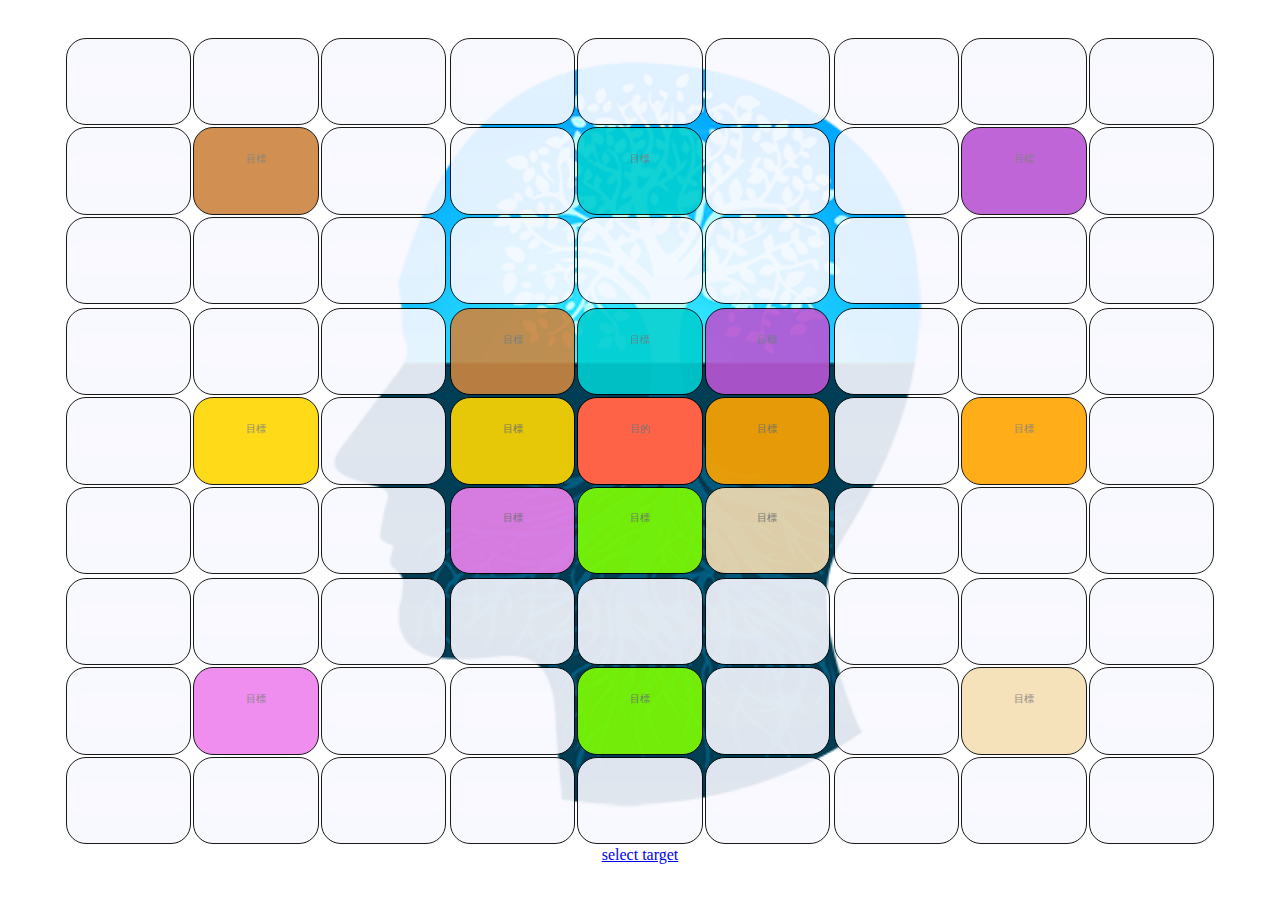
==== chart.html @ 14bfb6c2 "1121_2" ====
<!DOCTYPE html>
<html lang="ja">

<head>
    <meta charset="UTF-8">
    <meta name="viewport" content="width=device-width, initial-scale=1.0">
    <link rel="stylesheet" href="chart.css">
    <script src="https://ajax.googleapis.com/ajax/libs/jquery/3.2.1/jquery.min.js"></script>

    <title>MINDset</title>
</head>

<body>
    <!-- <header>
        <h1 class="title">Always Ask "Why me ?" </h1>
        <ul class="list">
            <li id="clear">All Clear</li>
            <li id="restart"><a href="./index.html">restart</a></li>
        </ul>
    </header> -->
    <main id="data">
        <div class="box">
            <!-- 表の上の列-->
            <table>
                <!-- 表の上の左-->
                <tr>
                    <td><textarea id="sub_1_1"></textarea></td>
                    <td><textarea id="sub_1_2"></textarea></td>
                    <td><textarea id="sub_1_3"></textarea></td>

                </tr>
                <tr>
                    <td><textarea id="sub_1_4"></textarea></td>
                    <td class="sub_target1"><textarea id="sub_1" class="sub_target1" placeholder="目標"></textarea>
                    </td>
                    <td><textarea id="sub_1_5"></textarea></td>
                </tr>
                <tr>
                    <td><textarea id="sub_1_6"></textarea></td>
                    <td><textarea id="sub_1_7"></textarea></td>
                    <td><textarea id="sub_1_8"></textarea></td>
                </tr>
            </table>
            <table>
                <!-- 表の上の真ん中-->
                <tr>
                    <td><textarea id="sub_2_1"></textarea></td>
                    <td><textarea id="sub_2_2"></textarea></td>
                    <td><textarea id="sub_2_3"></textarea></td>
                </tr>
                <tr>
                    <td><textarea id="sub_2_4"></textarea></td>
                    <td class="sub_target2"><textarea id="sub_2" class="sub_target2" placeholder="目標"></textarea>
                    </td>
                    <td><textarea id="sub_2_5"></textarea></td>
                </tr>
                <tr>
                    <td><textarea id="sub_2_6"></textarea></td>
                    <td><textarea id="sub_2_7"></textarea></td>
                    <td><textarea id="sub_2_8"></textarea></td>
                </tr>
            </table>
            <table>
                <!-- 表の上の右-->
                <tr>
                    <td><textarea id="sub_3_1"></textarea></td>
                    <td><textarea id="sub_3_2"></textarea></td>
                    <td><textarea id="sub_3_3"></textarea></td>
                </tr>
                <tr>
                    <td><textarea id="sub_3_4"></textarea></td>
                    <td class="sub_target3"><textarea id="sub_3" class="sub_target3" placeholder="目標"></textarea>
                    <td><textarea id="sub_3_5"></textarea></td>
                </tr>
                <tr>
                    <td><textarea id="sub_3_6"></textarea></td>
                    <td><textarea id="sub_3_7"></textarea></td>
                    <td><textarea id="sub_3_8"></textarea></td>
                </tr>
            </table>
        </div>
        <div class="box">
            <!-- 表の2番目の列-->
            <table>
                <!-- 表の2番目の左-->
                <tr>
                    <td><textarea id="sub_4_1"></textarea></td>
                    <td><textarea id="sub_4_2"></textarea></td>
                    <td><textarea id="sub_4_3"></textarea></td>
                </tr>
                <tr>
                    <td><textarea id="sub_4_4"></textarea></td>
                    <td class="sub_target4"><textarea id="sub_4" class="sub_target4" style="border:none"
                            placeholder="目標"></textarea>
                    </td>
                    <td><textarea id="sub_4_5"></textarea></td>
                </tr>
                <tr>
                    <td><textarea id="sub_4_6"></textarea></td>
                    <td><textarea id="sub_4_7"></textarea></td>
                    <td><textarea id="sub_4_8"></textarea></td>
                </tr>
            </table>
            <table>
                <!-- 表の2番目の真ん中-->
                <tr>
                    <td class="sub_target1"><textarea id="sub_target1" class="sub_target1" placeholder="目標"></textarea>
                    </td>
                    <td class="sub_target2"><textarea id="sub_target2" class="sub_target2" placeholder="目標"></textarea>
                    </td>
                    <td class="sub_target3"><textarea id="sub_target3" class="sub_target3" placeholder="目標"></textarea>
                    </td>
                </tr>
                <tr>
                    <td class="sub_target4"><textarea id="sub_target4" class="sub_target4" placeholder="目標"></textarea>
                    </td>
                    <td class="main_target"><textarea id="main_target" class="main_target" placeholder="目的"
                            autofocus></textarea>
                    </td>
                    <td class="sub_target5"><textarea id="sub_target5" class="sub_target5" placeholder="目標"></textarea>
                    </td>
                </tr>
                <tr>
                    <td class="sub_target6"><textarea id="sub_target6" class="sub_target6" placeholder="目標"></textarea>
                    </td>
                    <td class="sub_target7"><textarea id="sub_target7" class="sub_target7" placeholder="目標"></textarea>
                    </td>
                    <td class="sub_target8"><textarea id="sub_target8" class="sub_target8" placeholder="目標"></textarea>
                    </td>
                </tr>
            </table>
            <table>
                <!-- 表の2番目の右-->
                <tr>
                    <td><textarea id="sub_5_1"></textarea></td>
                    <td><textarea id="sub_5_2"></textarea></td>
                    <td><textarea id="sub_5_3"></textarea></td>
                </tr>
                <tr>
                    <td><textarea id="sub_5_4"></textarea></td>
                    <td class="sub_target5"><textarea id="sub_5" class="sub_target5" placeholder="目標"></textarea>
                    <td><textarea id="sub_5_5"></textarea></td>
                </tr>
                <tr>
                    <td><textarea id="sub_5_6"></textarea></td>
                    <td><textarea id="sub_5_7"></textarea></td>
                    <td><textarea id="sub_5_8"></textarea></td>
            </table>
        </div>
        <div class="box">
            <!-- 表の3番目の列-->
            <table>
                <!-- 表の3番目の左-->
                <tr>
                    <td><textarea id="sub_6_1"></textarea></td>
                    <td><textarea id="sub_6_2"></textarea></td>
                    <td><textarea id="sub_6_3"></textarea></td>
                </tr>
                <tr>
                    <td><textarea id="sub_6_4"></textarea></td>
                    <td class="sub_target6"><textarea id="sub_6" class="sub_target6" placeholder="目標"></textarea>
                    <td><textarea id="sub_6_5"></textarea></td>
                </tr>
                <tr>
                    <td><textarea id="sub_6_6"></textarea></td>
                    <td><textarea id="sub_6_7"></textarea></td>
                    <td><textarea id="sub_6_8"></textarea></td>
                </tr>
            </table>
            <table>
                <!-- 表の3番目の真ん中-->
                <tr>
                    <td><textarea id="sub_7_1"></textarea></td>
                    <td><textarea id="sub_7_2"></textarea></td>
                    <td><textarea id="sub_7_3"></textarea></td>
                </tr>
                <tr>
                    <td><textarea id="sub_7_4"></textarea></td>
                    <td class="sub_target7"><textarea id="sub_7" class="sub_target7" placeholder="目標"></textarea>
                    </td>
                    <td><textarea id="sub_7_5"></textarea></td>
                </tr>
                <tr>
                    <td><textarea id="sub_7_6"></textarea></td>
                    <td><textarea id="sub_7_7"></textarea></td>
                    <td><textarea id="sub_7_8"></textarea></td>
                </tr>
            </table>
            <table>
                <!-- 表の3番目の右-->
                <tr>
                    <td><textarea id="sub_8_1"></textarea></td>
                    <td><textarea id="sub_8_2"></textarea></td>
                    <td><textarea id="sub_8_3"></textarea></td>
                </tr>
                <tr>
                    <td><textarea id="sub_8_4"></textarea></td>
                    <td class="sub_target8"><textarea id="sub_8" class="sub_target8" placeholder="目標"></textarea>
                    </td>
                    <td><textarea id="sub_8_5"></textarea></td>
                </tr>
                <tr>
                    <td><textarea id="sub_8_6"></textarea></td>
                    <td><textarea id="sub_8_7"></textarea></td>
                    <td><textarea id="sub_8_8"></textarea></td>
                </tr>
            </table>
        </div>
    </main>

    <footer><a href="./index.html">select target</a></footer>
    <!-- <script src="https://cdnjs.cloudflare.com/ajax/libs/jquery-cookie/1.4.1/jquery.cookie.js"></script> -->
    <script>

        /////////////////////////////// main_target//////////////////////////////////
        $(function () {
            //1.Save クリックイベント
            $('textarea').keyup(function () {
                // const text = $('#main_target').val();
                const data = {

                    main: $('#main_target').val(),
                    sub1: $('#sub_target1').val(),
                    sub2: $('#sub_target2').val(),
                    sub3: $('#sub_target3').val(),
                    sub4: $('#sub_target4').val(),
                    sub5: $('#sub_target5').val(),
                    sub6: $('#sub_target6').val(),
                    sub7: $('#sub_target7').val(),
                    sub8: $('#sub_target8').val(),
                    ////////////あってもなくても///////////////////////
                    // sub_1: $('#sub_1').val(),
                    // sub_2: $('#sub_2').val(),
                    // sub_3: $('#sub_3').val(),
                    // sub_4: $('#sub_4').val(),
                    // sub_5: $('#sub_5').val(),
                    // sub_6: $('#sub_6').val(),
                    // sub_7: $('#sub_7').val(),
                    // sub_8: $('#sub_8').val(),
                    sub_1_1: $('#sub_1_1').val(),
                    sub_1_2: $('#sub_1_2').val(),
                    sub_1_3: $('#sub_1_3').val(),
                    sub_1_4: $('#sub_1_4').val(),
                    sub_1_5: $('#sub_1_5').val(),
                    sub_1_6: $('#sub_1_6').val(),
                    sub_1_7: $('#sub_1_7').val(),
                    sub_1_8: $('#sub_1_8').val(),
                    sub_2_1: $('#sub_2_1').val(),
                    sub_2_2: $('#sub_2_2').val(),
                    sub_2_3: $('#sub_2_3').val(),
                    sub_2_4: $('#sub_2_4').val(),
                    sub_2_5: $('#sub_2_5').val(),
                    sub_2_6: $('#sub_2_6').val(),
                    sub_2_7: $('#sub_2_7').val(),
                    sub_2_8: $('#sub_2_8').val(),
                    sub_3_1: $('#sub_3_1').val(),
                    sub_3_2: $('#sub_3_2').val(),
                    sub_3_3: $('#sub_3_3').val(),
                    sub_3_4: $('#sub_3_4').val(),
                    sub_3_5: $('#sub_3_5').val(),
                    sub_3_6: $('#sub_3_6').val(),
                    sub_3_7: $('#sub_3_7').val(),
                    sub_3_8: $('#sub_3_8').val(),
                    sub_4_1: $('#sub_4_1').val(),
                    sub_4_2: $('#sub_4_2').val(),
                    sub_4_3: $('#sub_4_3').val(),
                    sub_4_4: $('#sub_4_4').val(),
                    sub_4_5: $('#sub_4_5').val(),
                    sub_4_6: $('#sub_4_6').val(),
                    sub_4_7: $('#sub_4_7').val(),
                    sub_4_8: $('#sub_4_8').val(),
                    sub_5_1: $('#sub_5_1').val(),
                    sub_5_2: $('#sub_5_2').val(),
                    sub_5_3: $('#sub_5_3').val(),
                    sub_5_4: $('#sub_5_4').val(),
                    sub_5_5: $('#sub_5_5').val(),
                    sub_5_6: $('#sub_5_6').val(),
                    sub_5_7: $('#sub_5_7').val(),
                    sub_5_8: $('#sub_5_8').val(),
                    sub_6_1: $('#sub_6_1').val(),
                    sub_6_2: $('#sub_6_2').val(),
                    sub_6_3: $('#sub_6_3').val(),
                    sub_6_4: $('#sub_6_4').val(),
                    sub_6_5: $('#sub_6_5').val(),
                    sub_6_6: $('#sub_6_6').val(),
                    sub_6_7: $('#sub_6_7').val(),
                    sub_6_8: $('#sub_6_8').val(),
                    sub_7_1: $('#sub_7_1').val(),
                    sub_7_2: $('#sub_7_2').val(),
                    sub_7_3: $('#sub_7_3').val(),
                    sub_7_4: $('#sub_7_4').val(),
                    sub_7_5: $('#sub_7_5').val(),
                    sub_7_6: $('#sub_7_6').val(),
                    sub_7_7: $('#sub_7_7').val(),
                    sub_7_8: $('#sub_7_8').val(),
                    sub_8_1: $('#sub_8_1').val(),
                    sub_8_2: $('#sub_8_2').val(),
                    sub_8_3: $('#sub_8_3').val(),
                    sub_8_4: $('#sub_8_4').val(),
                    sub_8_5: $('#sub_8_5').val(),
                    sub_8_6: $('#sub_8_6').val(),
                    sub_8_7: $('#sub_8_7').val(),
                    sub_8_8: $('#sub_8_8').val(),
                }
                console.log(data);
                const jasonData = JSON.stringify(data);
                console.log(jasonData);
                localStorage.setItem('memo', jasonData);
                // localStorage.setItem('memo', text);



                getValue();
                var $formObject = document.getElementById("sub_target1");
                for (var $i = 0; $i < $formObject.length; $i++) {
                    $formObject.elements[$i].onkeyup = function () {
                        getValue();
                    };
                    $formObject.elements[$i].onchange = function () {
                        getValue();
                    };
                }
                document.getElementById("sub_1").innerHTML = $formObject.length;

                function getValue() {
                    var $formObject = document.getElementById("sub_target1").value;
                    console.log($formObject);
                    document.getElementById("sub_1").value = $formObject;
                }
                getValue();
                var $formObject = document.getElementById("sub_target2");
                for (var $i = 0; $i < $formObject.length; $i++) {
                    $formObject.elements[$i].onkeyup = function () {
                        getValue();
                    };
                    $formObject.elements[$i].onchange = function () {
                        getValue();
                    };
                }
                document.getElementById("sub_2").innerHTML = $formObject.length;
                // }
                function getValue() {
                    var $formObject = document.getElementById("sub_target2").value;
                    console.log($formObject);
                    document.getElementById("sub_2").value = $formObject;
                }
            });
            //2.clear クリックイベント
            $('#clear').on('click', function () {
                localStorage.removeItem('memo');

                $('#main_target').val('')
                $('#sub_target1').val('')
                $('#sub_target2').val('')
                $('#sub_target3').val('')
                $('#sub_target4').val('')
                $('#sub_target5').val('')
                $('#sub_target6').val('')
                $('#sub_target7').val('')
                $('#sub_target8').val('')
                ////////////あってもなくても///////////////////////
                // $('#sub_1').val('')
                // $('#sub_2').val('')
                // $('#sub_3').val('')
                // $('#sub_4').val('')
                // $('#sub_5').val('')
                // $('#sub_6').val('')
                // $('#sub_7').val('')
                // $('#sub_8').val('')
                $('#sub_1_1').val('')
                $('#sub_1_2').val('')
                $('#sub_1_3').val('')
                $('#sub_1_4').val('')
                $('#sub_1_5').val('')
                $('#sub_1_6').val('')
                $('#sub_1_7').val('')
                $('#sub_1_8').val('')
                $('#sub_1_1').val('')
                $('#sub_2_2').val('')
                $('#sub_2_3').val('')
                $('#sub_2_4').val('')
                $('#sub_2_5').val('')
                $('#sub_2_6').val('')
                $('#sub_2_7').val('')
                $('#sub_2_8').val('')
                $('#sub_3_1').val('')
                $('#sub_3_2').val('')
                $('#sub_3_3').val('')
                $('#sub_3_4').val('')
                $('#sub_3_5').val('')
                $('#sub_3_6').val('')
                $('#sub_3_7').val('')
                $('#sub_3_8').val('')
                $('#sub_4_1').val('')
                $('#sub_4_2').val('')
                $('#sub_4_3').val('')
                $('#sub_4_4').val('')
                $('#sub_4_5').val('')
                $('#sub_4_6').val('')
                $('#sub_4_7').val('')
                $('#sub_4_8').val('')
                $('#sub_5_1').val('')
                $('#sub_5_2').val('')
                $('#sub_5_3').val('')
                $('#sub_5_4').val('')
                $('#sub_5_5').val('')
                $('#sub_5_6').val('')
                $('#sub_5_7').val('')
                $('#sub_5_8').val('')
                $('#sub_6_1').val('')
                $('#sub_6_2').val('')
                $('#sub_6_3').val('')
                $('#sub_6_4').val('')
                $('#sub_6_5').val('')
                $('#sub_6_6').val('')
                $('#sub_6_7').val('')
                $('#sub_6_8').val('')
                $('#sub_7_1').val('')
                $('#sub_7_2').val('')
                $('#sub_7_3').val('')
                $('#sub_7_4').val('')
                $('#sub_7_5').val('')
                $('#sub_7_6').val('')
                $('#sub_7_7').val('')
                $('#sub_7_8').val('')
                $('#sub_8_1').val('')
                $('#sub_8_2').val('')
                $('#sub_8_3').val('')
                $('#sub_8_4').val('')
                $('#sub_8_5').val('')
                $('#sub_8_6').val('')
                $('#sub_8_7').val('')
                $('#sub_8_8').val('')
            });
            //3.ページ読み込み：保存データ取得表示
            if (localStorage.getItem('memo')) {
                const jasonData = localStorage.getItem('memo');
                console.log(jasonData);
                const data = JSON.parse(jasonData);
                console.log(data);

                $('#main_target').val(data.main);
                $('#sub_target1').val(data.sub1);
                $('#sub_target2').val(data.sub2);
                $('#sub_target3').val(data.sub3);
                $('#sub_target4').val(data.sub4);
                $('#sub_target5').val(data.sub5);
                $('#sub_target6').val(data.sub6);
                $('#sub_target7').val(data.sub7);
                $('#sub_target8').val(data.sub8);
                $('#sub_1').val(data.sub1);
                $('#sub_2').val(data.sub2);
                $('#sub_3').val(data.sub3);
                $('#sub_4').val(data.sub4);
                $('#sub_5').val(data.sub5);
                $('#sub_6').val(data.sub6);
                $('#sub_7').val(data.sub7);
                $('#sub_8').val(data.sub8);
                $('#sub_1_1').val(data.sub_1_1);
                $('#sub_1_2').val(data.sub_1_2);
                $('#sub_1_3').val(data.sub_1_3);
                $('#sub_1_4').val(data.sub_1_4);
                $('#sub_1_5').val(data.sub_1_5);
                $('#sub_1_6').val(data.sub_1_6);
                $('#sub_1_7').val(data.sub_1_7);
                $('#sub_1_8').val(data.sub_1_8);
                $('#sub_2_1').val(data.sub_2_1);
                $('#sub_2_2').val(data.sub_2_2);
                $('#sub_2_3').val(data.sub_2_3);
                $('#sub_2_4').val(data.sub_2_4);
                $('#sub_2_5').val(data.sub_2_5);
                $('#sub_2_6').val(data.sub_2_6);
                $('#sub_2_7').val(data.sub_2_7);
                $('#sub_2_8').val(data.sub_2_8);
                $('#sub_3_1').val(data.sub_3_1);
                $('#sub_3_2').val(data.sub_3_2);
                $('#sub_3_3').val(data.sub_3_3);
                $('#sub_3_4').val(data.sub_3_4);
                $('#sub_3_5').val(data.sub_3_5);
                $('#sub_3_6').val(data.sub_3_6);
                $('#sub_3_7').val(data.sub_3_7);
                $('#sub_3_8').val(data.sub_3_8);
                $('#sub_4_1').val(data.sub_4_1);
                $('#sub_4_2').val(data.sub_4_2);
                $('#sub_4_3').val(data.sub_4_3);
                $('#sub_4_4').val(data.sub_4_4);
                $('#sub_4_5').val(data.sub_4_5);
                $('#sub_4_6').val(data.sub_4_6);
                $('#sub_4_7').val(data.sub_4_7);
                $('#sub_4_8').val(data.sub_4_8);
                $('#sub_5_1').val(data.sub_5_1);
                $('#sub_5_2').val(data.sub_5_2);
                $('#sub_5_3').val(data.sub_5_3);
                $('#sub_5_4').val(data.sub_5_4);
                $('#sub_5_5').val(data.sub_5_5);
                $('#sub_5_6').val(data.sub_5_6);
                $('#sub_5_7').val(data.sub_5_7);
                $('#sub_5_8').val(data.sub_5_8);
                $('#sub_6_1').val(data.sub_6_1);
                $('#sub_6_2').val(data.sub_6_2);
                $('#sub_6_3').val(data.sub_6_3);
                $('#sub_6_4').val(data.sub_6_4);
                $('#sub_6_5').val(data.sub_6_5);
                $('#sub_6_6').val(data.sub_6_6);
                $('#sub_6_7').val(data.sub_6_7);
                $('#sub_6_8').val(data.sub_6_8);
                $('#sub_7_1').val(data.sub_7_1);
                $('#sub_7_2').val(data.sub_7_2);
                $('#sub_7_3').val(data.sub_7_3);
                $('#sub_7_4').val(data.sub_7_4);
                $('#sub_7_5').val(data.sub_7_5);
                $('#sub_7_6').val(data.sub_7_6);
                $('#sub_7_7').val(data.sub_7_7);
                $('#sub_7_8').val(data.sub_7_8);
                $('#sub_8_1').val(data.sub_8_1);
                $('#sub_8_2').val(data.sub_8_2);
                $('#sub_8_3').val(data.sub_8_3);
                $('#sub_8_4').val(data.sub_8_4);
                $('#sub_8_5').val(data.sub_8_5);
                $('#sub_8_6').val(data.sub_8_6);
                $('#sub_8_7').val(data.sub_8_7);
                $('#sub_8_8').val(data.sub_8_8);
            }
        });

    </script>
</body>

</html>
---- chart.css ----
body{
    height:100vh;
    /* background-color: rgba(50, 141, 239, 0.831); */
    display: flex;
    justify-content: center;
    align-items: center; 
    flex-direction: column;
    /* background-repeat: no-repeat;
    background-size: contain; */
    margin: 0%;
}
main{
    background-image: url(img/mind.png);
     background-repeat: no-repeat;
    background-size: cover;
    background-position: center;
    /* background-color: honeydew; */
    width: 90vw;
    height: 90vmin;
}

.main_target{
    background-color: tomato;
    position: relative;
    opacity: 1;
    font: weight 1200;
}
.sub_target1{
    background-color:peru;
    /* opacity: 0.8; */
}
.sub_target2{
    background-color: darkturquoise;
    /* opacity: 0.8; */
}
.sub_target3{
    background-color: mediumorchid;
    /* opacity: 0.8; */
}
.sub_target4{
    background-color: gold;
    /* opacity: 0.8; */
}
.sub_target5{
    background-color:orange;
    /* opacity: 0.8; */
}
.sub_target6{
    background-color: violet;
    /* opacity: 0.8; */
}
.sub_target7{
    background-color:chartreuse;
    /* opacity: 0.8; */
}
.sub_target8{
    background-color:wheat;
    /* opacity: 0.8; */
}

.box{
    display: flex;
    justify-content: center;
    align-items: center;
    width: 90vw;
    height: calc(90vmin/3);
    padding: 0%;
    margin: 0%;
}
table{
    width: calc(90vw / 3);
    height: 100%;
    padding: 0%;
    margin: 0%;
}
td{
    background-color: ghostwhite;
    border: solid 0.1px;
    width: calc(100% / 9) ;
    height: calc(100% / 9) ;
    border-radius: 20px;
    padding: 0%;
    margin: 0%;
    opacity: .9;
}

textarea {
  width: 100%;
  height: 40%;
  resize: none;          
  box-sizing: border-box;   /* 横にはみ出ないように */
  background-color: ghostwhite;
  border: none;
  outline: none;
  font-size: 10px;
  text-align: center;
  border-radius: 20px;
  padding: 0%;
  opacity: .9;

}

/* ul{
    padding-top: 5%;
    width: 90%;
    height: 80%;
    display: flex;
    justify-content: center;
    align-items: center; 
} */
/* 
li{
    list-style-type:none;
    border: 1px solid #666;
    background-color: #FFF;
    cursor: pointer;
    width: 30%;
    height: 100%;
    display: flex;
    justify-content: center;
    
} */

footer{
    display: flex;
    justify-content: center;
    align-items: center; 
    width:90vw;
}
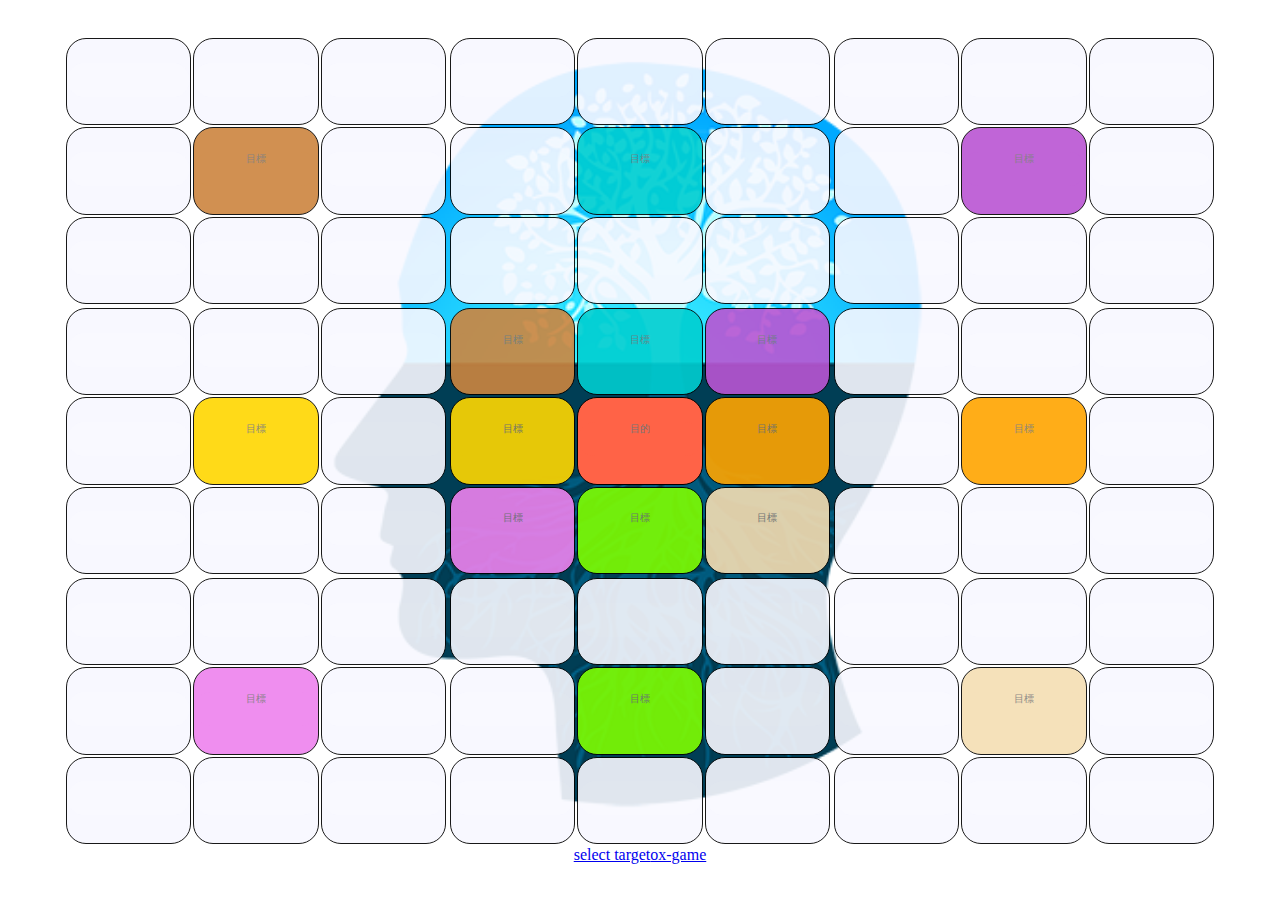
==== commit 42174829: "1121_9" ====
--- a/chart.html
+++ b/chart.html
@@ -208,7 +208,10 @@
         </div>
     </main>
 
-    <footer><a href="./index.html">select target</a></footer>
+    <footer>
+        <a href="./index.html">select target</a>
+        <a href="./ox-game.html">ox-game</a>
+    </footer>
     <!-- <script src="https://cdnjs.cloudflare.com/ajax/libs/jquery-cookie/1.4.1/jquery.cookie.js"></script> -->
     <script>
 
@@ -216,7 +219,6 @@
         $(function () {
             //1.Save クリックイベント
             $('textarea').keyup(function () {
-                // const text = $('#main_target').val();
                 const data = {
 
                     main: $('#main_target').val(),
@@ -310,41 +312,57 @@
 
 
 
-                getValue();
-                var $formObject = document.getElementById("sub_target1");
-                for (var $i = 0; $i < $formObject.length; $i++) {
-                    $formObject.elements[$i].onkeyup = function () {
-                        getValue();
-                    };
-                    $formObject.elements[$i].onchange = function () {
-                        getValue();
-                    };
-                }
-                document.getElementById("sub_1").innerHTML = $formObject.length;
-
-                function getValue() {
-                    var $formObject = document.getElementById("sub_target1").value;
-                    console.log($formObject);
-                    document.getElementById("sub_1").value = $formObject;
-                }
-                getValue();
-                var $formObject = document.getElementById("sub_target2");
-                for (var $i = 0; $i < $formObject.length; $i++) {
-                    $formObject.elements[$i].onkeyup = function () {
-                        getValue();
-                    };
-                    $formObject.elements[$i].onchange = function () {
-                        getValue();
-                    };
-                }
-                document.getElementById("sub_2").innerHTML = $formObject.length;
-                // }
-                function getValue() {
-                    var $formObject = document.getElementById("sub_target2").value;
-                    console.log($formObject);
-                    document.getElementById("sub_2").value = $formObject;
-                }
+                $('#sub_target1').keyup(function () {
+                    let data = document.getElementById("sub_target1").value;
+                    document.getElementById("sub_1").value = data;
+                })
+                $('#sub_target2').keyup(function () {
+                    let data = document.getElementById("sub_target2").value;
+                    document.getElementById("sub_2").value = data;
+                })
+                $('#sub_target3').keyup(function () {
+                    let data = document.getElementById("sub_target3").value;
+                    document.getElementById("sub_3").value = data;
+                })
+                $('#sub_target4').keyup(function () {
+                    let data = document.getElementById("sub_target4").value;
+                    document.getElementById("sub_4").value = data;
+                })
+                $('#sub_target5').keyup(function () {
+                    let data = document.getElementById("sub_target5").value;
+                    document.getElementById("sub_5").value = data;
+                })
+                $('#sub_target6').keyup(function () {
+                    let data = document.getElementById("sub_target6").value;
+                    document.getElementById("sub_6").value = data;
+                })
+                $('#sub_target7').keyup(function () {
+                    let data = document.getElementById("sub_target7").value;
+                    document.getElementById("sub_7").value = data;
+                })
+                $('#sub_target8').keyup(function () {
+                    let data = document.getElementById("sub_target8").value;
+                    document.getElementById("sub_8").value = data;
+                })
             });
+
+            // getValue();
+            // const $formObject = document.getElementById("sub_target1");
+            // for (const $i = 0; $i < $formObject.length; $i++) {
+            //     $formObject.elements[$i].onkeyup = function () {
+            //         getValue();
+            //     };
+            //     $formObject.elements[$i].onchange = function () {
+            //         getValue();
+            //     };
+            // }
+            // document.getElementById("sub_1").innerHTML = $formObject.length;
+
+            // function getValue() {
+            //     const $formObject = document.getElementById("sub_target1").value;
+            //     console.log($formObject);
+            //     document.getElementById("sub_1").value = $formObject;
+
             //2.clear クリックイベント
             $('#clear').on('click', function () {
                 localStorage.removeItem('memo');
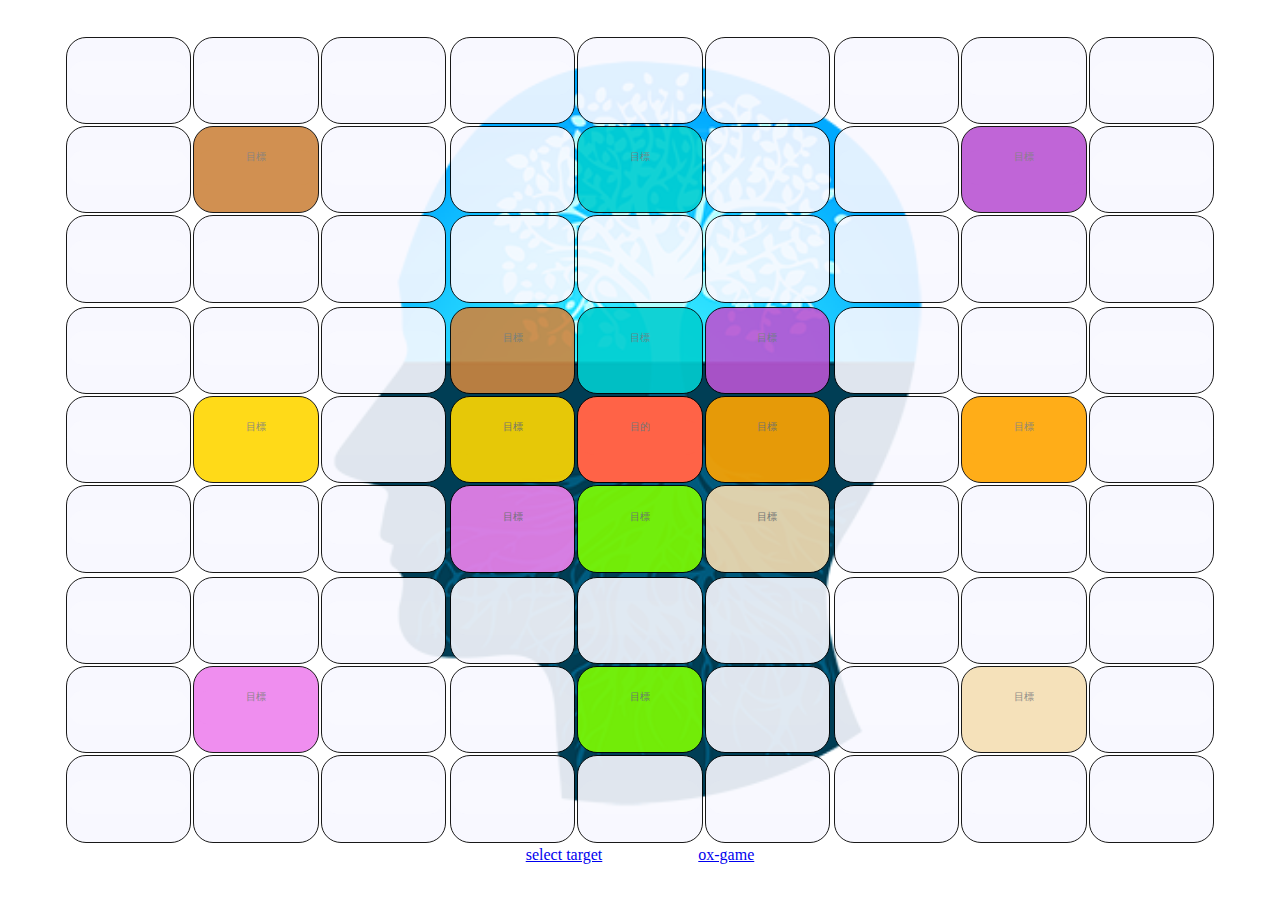
==== commit 302d0bc1: "1121_10" ====
--- a/chart.html
+++ b/chart.html
@@ -210,6 +210,7 @@
 
     <footer>
         <a href="./index.html">select target</a>
+        <div>　　　　　　</div>
         <a href="./ox-game.html">ox-game</a>
     </footer>
     <!-- <script src="https://cdnjs.cloudflare.com/ajax/libs/jquery-cookie/1.4.1/jquery.cookie.js"></script> -->
